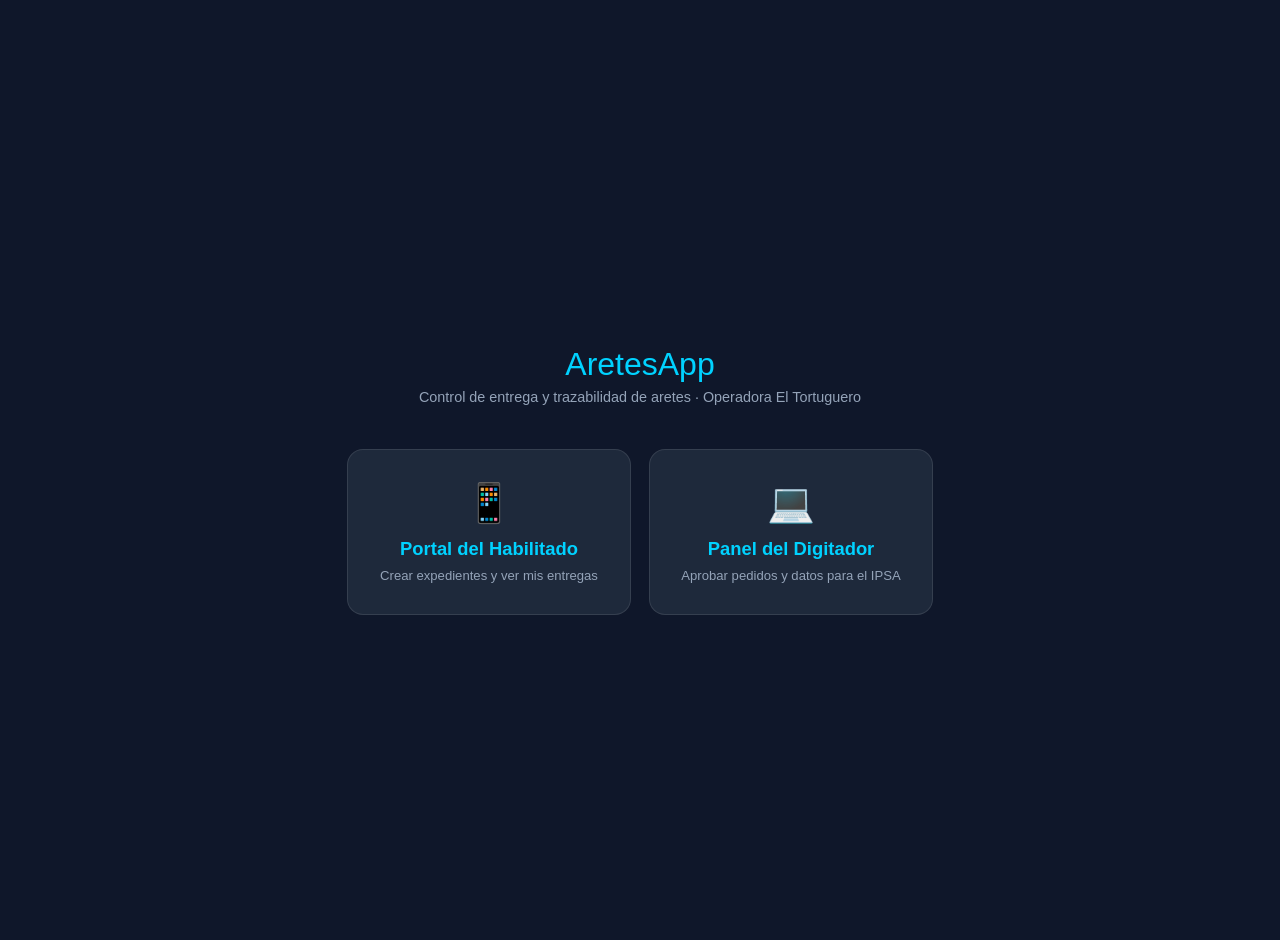
==== index.html @ fb2f84dc "Add files via upload" ====
<!DOCTYPE html>
<html lang="es">
<head>
<meta charset="UTF-8">
<meta name="viewport" content="width=device-width, initial-scale=1.0">
<title>AretesApp</title>
<style>
  :root{--primary:#00d2ff;--bg:#0f172a;--card:#1e293b;--text:#f8fafc;}
  body{font-family:'Segoe UI',sans-serif;background:var(--bg);color:var(--text);margin:0;min-height:100vh;display:flex;flex-direction:column;justify-content:center;align-items:center;padding:20px;}
  h1{color:var(--primary);font-weight:300;margin-bottom:6px;text-align:center;}
  p.sub{color:#94a3b8;margin-top:0;text-align:center;font-size:.9rem;}
  .grid{display:flex;gap:18px;flex-wrap:wrap;justify-content:center;margin-top:30px;}
  a.card{background:var(--card);border:1px solid rgba(255,255,255,.1);border-radius:16px;padding:30px 26px;width:230px;text-decoration:none;color:var(--text);text-align:center;transition:.2s;}
  a.card:hover{border-color:var(--primary);transform:translateY(-3px);}
  a.card .ico{font-size:2.4rem;}
  a.card h2{color:var(--primary);font-size:1.15rem;margin:12px 0 6px;}
  a.card span{font-size:.82rem;color:#94a3b8;}
</style>
</head>
<body>
  <h1>AretesApp</h1>
  <p class="sub">Control de entrega y trazabilidad de aretes · Operadora El Tortuguero</p>
  <div class="grid">
    <a class="card" href="habilitado.html">
      <div class="ico">📱</div>
      <h2>Portal del Habilitado</h2>
      <span>Crear expedientes y ver mis entregas</span>
    </a>
    <a class="card" href="digitador.html">
      <div class="ico">💻</div>
      <h2>Panel del Digitador</h2>
      <span>Aprobar pedidos y datos para el IPSA</span>
    </a>
  </div>
</body>
</html>
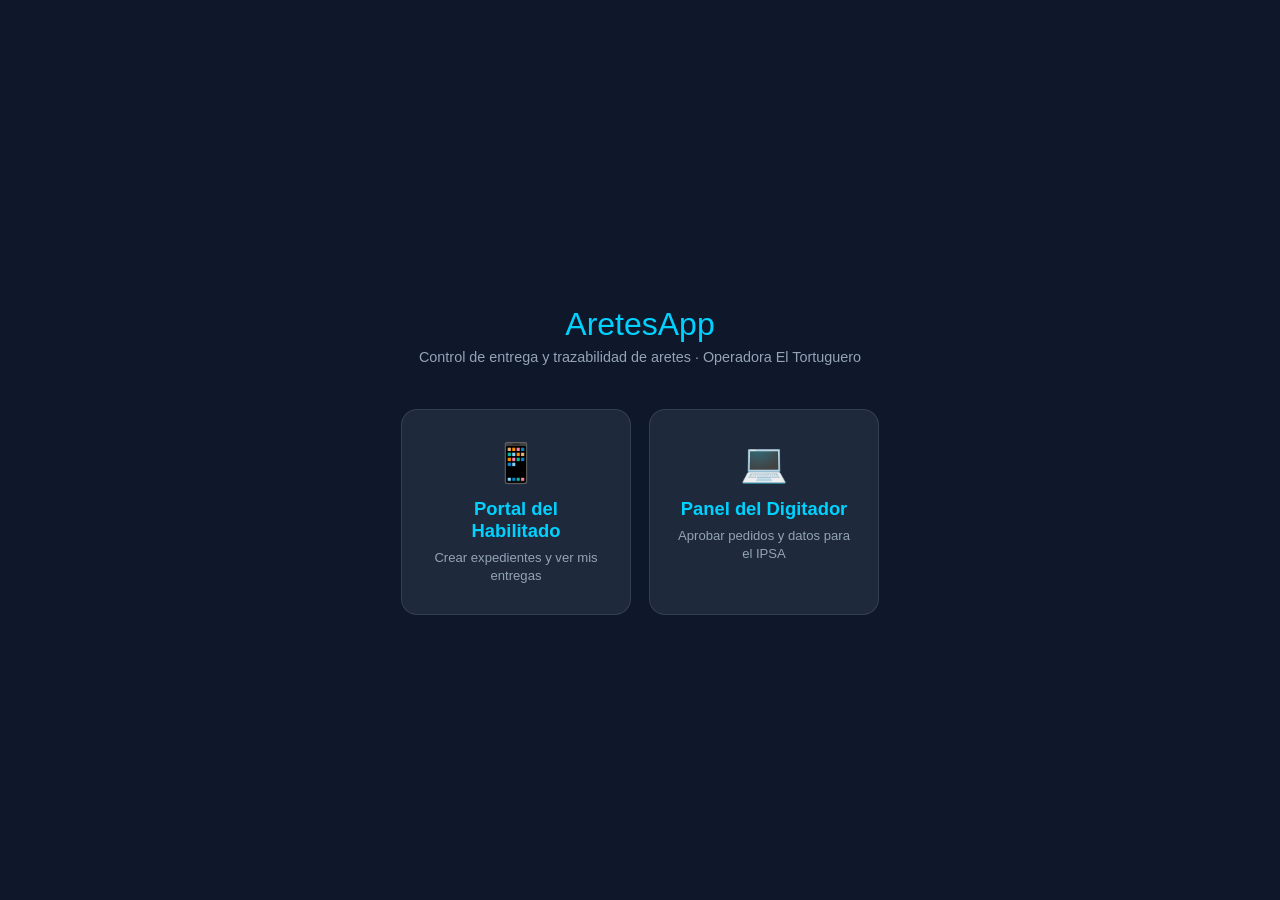
==== commit ef74cd02: "Add files via upload" ====
--- a/index.html
+++ b/index.html
@@ -2,11 +2,17 @@
 <html lang="es">
 <head>
 <meta charset="UTF-8">
-<meta name="viewport" content="width=device-width, initial-scale=1.0">
+<meta name="viewport" content="width=device-width, initial-scale=1, maximum-scale=1, minimum-scale=1, user-scalable=no, viewport-fit=cover">
+<meta name="theme-color" content="#0f172a">
+<link rel="manifest" href="manifest.json">
+<link rel="apple-touch-icon" href="icon-192.png">
 <title>AretesApp</title>
 <style>
   :root{--primary:#00d2ff;--bg:#0f172a;--card:#1e293b;--text:#f8fafc;}
-  body{font-family:'Segoe UI',sans-serif;background:var(--bg);color:var(--text);margin:0;min-height:100vh;display:flex;flex-direction:column;justify-content:center;align-items:center;padding:20px;}
+  *{box-sizing:border-box;-webkit-tap-highlight-color:transparent;}
+  html{-webkit-text-size-adjust:100%;text-size-adjust:100%;}
+  html,body{overflow-x:hidden;overscroll-behavior:none;}
+  body{font-family:'Segoe UI',sans-serif;background:var(--bg);color:var(--text);margin:0;min-height:100vh;min-height:100dvh;display:flex;flex-direction:column;justify-content:center;align-items:center;padding:20px;touch-action:manipulation;-webkit-user-select:none;user-select:none;}
   h1{color:var(--primary);font-weight:300;margin-bottom:6px;text-align:center;}
   p.sub{color:#94a3b8;margin-top:0;text-align:center;font-size:.9rem;}
   .grid{display:flex;gap:18px;flex-wrap:wrap;justify-content:center;margin-top:30px;}
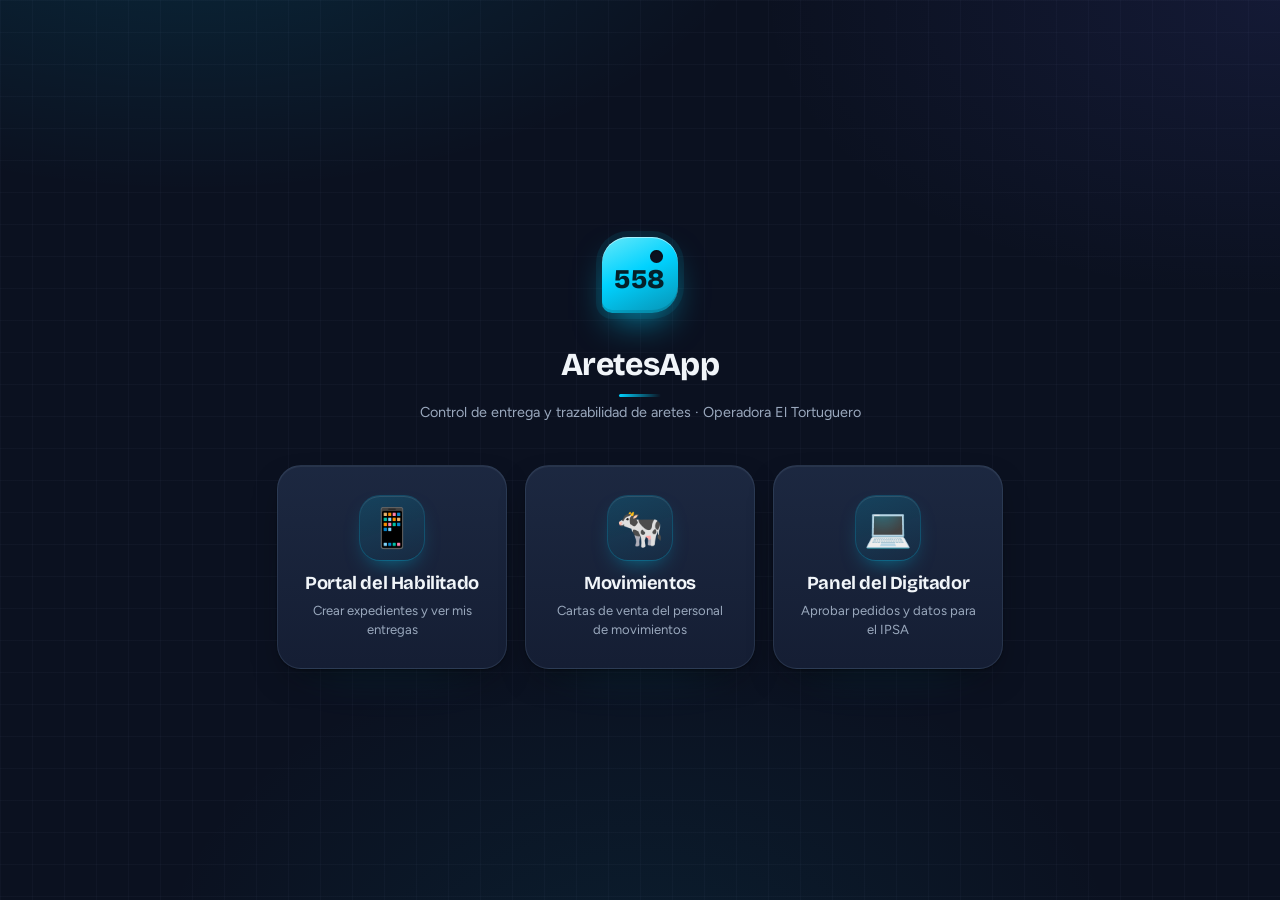
==== commit 456cf1e3: "Versión 2: Supabase, movimientos y nuevo diseño" ====
--- a/index.html
+++ b/index.html
@@ -3,27 +3,31 @@
 <head>
 <meta charset="UTF-8">
 <meta name="viewport" content="width=device-width, initial-scale=1, maximum-scale=1, minimum-scale=1, user-scalable=no, viewport-fit=cover">
-<meta name="theme-color" content="#0f172a">
+<meta name="theme-color" content="#1F5E3B">
 <link rel="manifest" href="manifest.json">
 <link rel="apple-touch-icon" href="icon-192.png">
 <title>AretesApp</title>
 <style>
   :root{--primary:#00d2ff;--bg:#0f172a;--card:#1e293b;--text:#f8fafc;}
   *{box-sizing:border-box;-webkit-tap-highlight-color:transparent;}
-  html{-webkit-text-size-adjust:100%;text-size-adjust:100%;}
-  html,body{overflow-x:hidden;overscroll-behavior:none;}
+  html{-webkit-text-size-adjust:100%;text-size-adjust:100%;touch-action:manipulation;}
+  html,body{overflow-x:hidden;overflow-x:clip;overscroll-behavior-x:none;}
   body{font-family:'Segoe UI',sans-serif;background:var(--bg);color:var(--text);margin:0;min-height:100vh;min-height:100dvh;display:flex;flex-direction:column;justify-content:center;align-items:center;padding:20px;touch-action:manipulation;-webkit-user-select:none;user-select:none;}
   h1{color:var(--primary);font-weight:300;margin-bottom:6px;text-align:center;}
-  p.sub{color:#94a3b8;margin-top:0;text-align:center;font-size:.9rem;}
+  p.sub{color:#5E6E63;margin-top:0;text-align:center;font-size:.9rem;}
   .grid{display:flex;gap:18px;flex-wrap:wrap;justify-content:center;margin-top:30px;}
-  a.card{background:var(--card);border:1px solid rgba(255,255,255,.1);border-radius:16px;padding:30px 26px;width:230px;text-decoration:none;color:var(--text);text-align:center;transition:.2s;}
+  a.card{background:var(--card);border:1px solid rgba(255,255,255,.12);border-radius:16px;padding:30px 26px;width:230px;text-decoration:none;color:var(--text);text-align:center;transition:.2s;}
   a.card:hover{border-color:var(--primary);transform:translateY(-3px);}
   a.card .ico{font-size:2.4rem;}
   a.card h2{color:var(--primary);font-size:1.15rem;margin:12px 0 6px;}
-  a.card span{font-size:.82rem;color:#94a3b8;}
+  a.card span{font-size:.82rem;color:#5E6E63;}
 </style>
+<link rel="preconnect" href="https://fonts.googleapis.com"><link rel="preconnect" href="https://fonts.gstatic.com" crossorigin>
+<link href="https://fonts.googleapis.com/css2?family=Bricolage+Grotesque:opsz,wght@12..96,600;12..96,700;12..96,800&family=Figtree:wght@400;500;600;700&display=swap" rel="stylesheet">
+<link rel="stylesheet" href="tema.css?v=5">
 </head>
 <body>
+  <div style="text-align:center"><div class="logo-badge" style="display:inline-flex;align-items:center;justify-content:center;width:76px;height:76px;border-radius:22px;margin:6px 0 10px"></div></div>
   <h1>AretesApp</h1>
   <p class="sub">Control de entrega y trazabilidad de aretes · Operadora El Tortuguero</p>
   <div class="grid">
@@ -31,6 +35,11 @@
       <div class="ico">📱</div>
       <h2>Portal del Habilitado</h2>
       <span>Crear expedientes y ver mis entregas</span>
+    </a>
+    <a class="card" href="movimiento.html">
+      <div class="ico">🐄</div>
+      <h2>Movimientos</h2>
+      <span>Cartas de venta del personal de movimientos</span>
     </a>
     <a class="card" href="digitador.html">
       <div class="ico">💻</div>
--- a/tema.css
+++ b/tema.css
@@ -0,0 +1,226 @@
+/* =====================================================================
+   AretesApp — Tema "Noche cian"  (v4)
+   La paleta original del sistema (azul noche + cian #00d2ff), llevada a
+   un acabado elegante: profundidad en capas, vidrio, brillos finos,
+   radios con jerarquía y estados claros. Un solo archivo para todo.
+   ===================================================================== */
+:root{
+  --primary:#00d2ff; --primary-d:#0891b2; --primary-s:rgba(0,210,255,.12);
+  --bg:#0b1120; --bg2:#101a30; --card:#18233a; --card2:#1f2c47;
+  --text:#f1f5f9; --muted:#9aa8bd; --line:rgba(255,255,255,.09);
+  --success:#10b981; --warn:#f59e0b; --danger:#ef4444;
+
+  --radio:22px; --radio-m:16px; --radio-s:13px;
+  --borde:rgba(148,178,214,.14);
+  --brillo-borde:inset 0 1px 0 rgba(255,255,255,.06);
+  --sombra:inset 0 1px 0 rgba(255,255,255,.06), 0 1px 2px rgba(0,0,0,.35),
+           0 14px 34px -14px rgba(0,0,0,.65), 0 30px 60px -40px rgba(0,210,255,.18);
+  --sombra-alta:inset 0 1px 0 rgba(255,255,255,.08), 0 2px 6px rgba(0,0,0,.4),
+           0 22px 44px -16px rgba(0,0,0,.7), 0 0 0 1px rgba(0,210,255,.22);
+  --brillo-cian:0 8px 22px -8px rgba(0,210,255,.6);
+  --suave:cubic-bezier(.2,.7,.2,1);
+  --letra:"Figtree", system-ui, -apple-system, "Segoe UI", Roboto, sans-serif;
+  --titulo:"Bricolage Grotesque", "Figtree", system-ui, sans-serif;
+}
+
+/* ---------- Base y fondo con aurora tenue ---------- */
+html,body{background-color:var(--bg) !important;}
+body{min-height:100vh;min-height:100dvh;
+  font-family:var(--letra) !important;color:var(--text) !important;-webkit-font-smoothing:antialiased;
+  background:
+    radial-gradient(900px 480px at 15% -120px, rgba(0,210,255,.13), transparent 65%),
+    radial-gradient(800px 460px at 100% 0%, rgba(99,102,241,.10), transparent 65%),
+    radial-gradient(700px 500px at 50% 110%, rgba(8,145,178,.10), transparent 70%),
+    linear-gradient(rgba(148,178,214,.035) 1px, transparent 1px) 0 0/32px 32px,
+    linear-gradient(90deg, rgba(148,178,214,.035) 1px, transparent 1px) 0 0/32px 32px,
+    var(--bg) !important;
+  background-attachment:fixed !important;
+}
+input,select,textarea,button{font-family:var(--letra);}
+h1,h2,h3{font-family:var(--titulo);letter-spacing:-.022em !important;}
+h1{color:var(--text) !important;font-weight:750 !important;}
+h1::after{content:"";display:block;width:42px;height:3px;border-radius:3px;margin:10px auto 0;
+  background:linear-gradient(90deg,var(--primary),rgba(0,210,255,0));}
+.subtitle,.sub,p.sub,.muted,.hint{color:var(--muted) !important;}
+::selection{background:rgba(0,210,255,.3);}
+:focus-visible{outline:2px solid var(--primary);outline-offset:3px;}
+@media (prefers-reduced-motion:reduce){*{transition:none !important;animation:none !important;}}
+
+/* ---------- Tarjetas de vidrio ---------- */
+.card,.login-card,.login-box,.ipsa-card,.modal-content,.exp,.prod,.mov{
+  background:linear-gradient(180deg,rgba(30,43,68,.92) 0%,rgba(22,32,54,.92) 100%) !important;
+  border:1px solid var(--borde) !important;box-shadow:var(--sombra) !important;color:var(--text);
+  backdrop-filter:blur(10px);}
+.card,.login-card,.login-box,.modal-content{border-radius:var(--radio) !important;}
+.mov,.exp,.prod{border-radius:var(--radio-m) !important;transition:transform .2s var(--suave),box-shadow .2s var(--suave);}
+.mov:hover,.exp:hover,.prod:hover{transform:translateY(-1px);box-shadow:var(--sombra-alta) !important;}
+.exp-block,.ipsa-item,.arete,.dato{background:rgba(11,17,32,.55) !important;border:1px solid var(--borde) !important;
+  border-radius:var(--radio-m) !important;box-shadow:inset 0 1px 2px rgba(0,0,0,.25);}
+.arete,.dato,.ipsa-item{border-radius:12px !important;}
+.ipsa-item{border-left:3px solid var(--primary) !important;}
+.ipsa-item .v{color:var(--text) !important;}
+/* filete cian arriba de las tarjetas de acceso */
+.login-card,.login-box,#loginView .card{position:relative;overflow:hidden;}
+.login-card::before,.login-box::before,#loginView .card::before{content:"";position:absolute;inset:0 0 auto 0;height:3px;
+  background:linear-gradient(90deg,transparent,var(--primary) 30%,#7dd3fc 60%,transparent);}
+
+/* ---------- Campos ---------- */
+input:not([type=checkbox]):not([type=radio]):not([type=file]),select,textarea,.inp,.inp-sm{
+  background:rgba(8,13,26,.7) !important;color:var(--text) !important;border:1px solid rgba(148,178,214,.18) !important;
+  border-radius:var(--radio-s) !important;min-height:48px;padding-left:14px !important;padding-right:14px !important;
+  box-shadow:inset 0 1px 3px rgba(0,0,0,.35) !important;
+  transition:border-color .2s var(--suave),box-shadow .2s var(--suave),background .2s;}
+.inp-sm{min-height:40px;}
+input:hover:not(:focus):not([type=checkbox]),select:hover:not(:focus),textarea:hover:not(:focus){border-color:rgba(148,178,214,.32) !important;}
+input:focus,select:focus,textarea:focus,.inp:focus,.inp-sm:focus{outline:none !important;
+  border-color:var(--primary) !important;background:rgba(8,13,26,.9) !important;
+  box-shadow:0 0 0 1px var(--primary), 0 0 0 5px rgba(0,210,255,.14), 0 0 22px -4px rgba(0,210,255,.35) !important;}
+input::placeholder,textarea::placeholder{color:#5f6e86;}
+select{appearance:none;-webkit-appearance:none;padding-right:38px !important;
+  background-image:url("data:image/svg+xml,%3Csvg xmlns='http://www.w3.org/2000/svg' width='12' height='8' viewBox='0 0 12 8'%3E%3Cpath d='M1 1.5l5 5 5-5' fill='none' stroke='%2300d2ff' stroke-width='1.8' stroke-linecap='round' stroke-linejoin='round'/%3E%3C/svg%3E") !important;
+  background-repeat:no-repeat !important;background-position:right 14px center !important;}
+select option{background:#101a30;color:var(--text);}
+label,.lbl,.field-lbl{color:var(--muted) !important;font-weight:600;font-size:.82rem !important;}
+input[type=checkbox]{accent-color:var(--primary);}
+
+/* ---------- Botones ---------- */
+.btn,.btn-primary,.seg button.on{
+  background:linear-gradient(180deg,#3fe0ff 0%,var(--primary) 45%,#00a9d4 100%) !important;color:#04202a !important;
+  border:none !important;font-weight:750 !important;border-radius:var(--radio-s) !important;letter-spacing:.005em;
+  box-shadow:inset 0 1px 0 rgba(255,255,255,.45), 0 1px 2px rgba(0,0,0,.4), var(--brillo-cian) !important;
+  transition:transform .15s var(--suave),box-shadow .2s var(--suave),filter .2s;}
+.btn:hover,.btn-primary:hover{filter:brightness(1.06);transform:translateY(-1px);
+  box-shadow:inset 0 1px 0 rgba(255,255,255,.5), 0 2px 4px rgba(0,0,0,.4), 0 14px 30px -8px rgba(0,210,255,.7) !important;}
+.btn:active,.btn-primary:active{transform:translateY(0) scale(.99);filter:brightness(.95);
+  box-shadow:inset 0 2px 5px rgba(0,0,0,.3) !important;}
+.btn:disabled,.btn-primary:disabled{background:#2a3954 !important;color:#7a89a3 !important;box-shadow:none !important;transform:none;filter:none;cursor:not-allowed;}
+.btn-success{background:linear-gradient(180deg,#34d399,var(--success) 55%,#059669) !important;color:#022c1f !important;
+  box-shadow:inset 0 1px 0 rgba(255,255,255,.4), 0 8px 20px -8px rgba(16,185,129,.6) !important;}
+.btn-ghost{background:rgba(0,210,255,.06) !important;color:var(--primary) !important;border:1px solid rgba(0,210,255,.35) !important;
+  box-shadow:var(--brillo-borde) !important;filter:none !important;}
+.btn-ghost:hover{background:rgba(0,210,255,.13) !important;border-color:var(--primary) !important;transform:translateY(-1px);
+  box-shadow:0 8px 18px -10px rgba(0,210,255,.6) !important;}
+.btn-sm{border-radius:10px !important;}
+
+/* ---------- Pestañas del panel: riel de vidrio ---------- */
+.tabs{background:rgba(15,23,42,.6);border:1px solid var(--borde);border-radius:22px !important;padding:6px;gap:4px !important;
+  width:fit-content;max-width:100%;margin-left:auto;margin-right:auto;backdrop-filter:blur(12px);
+  box-shadow:inset 0 1px 0 rgba(255,255,255,.05), 0 14px 30px -20px rgba(0,0,0,.8);}
+.tab-btn{background:transparent !important;border:1px solid transparent !important;color:var(--muted) !important;
+  border-radius:999px !important;font-weight:600 !important;padding:9px 16px 12px !important;transition:color .2s,background .2s var(--suave);}
+.tab-btn:hover{background:rgba(255,255,255,.05) !important;color:var(--text) !important;}
+.tab-btn.active{background:linear-gradient(180deg,rgba(0,210,255,.22),rgba(0,210,255,.10)) !important;color:#e6fbff !important;
+  border-color:rgba(0,210,255,.45) !important;position:relative;
+  box-shadow:inset 0 1px 0 rgba(255,255,255,.12), 0 0 20px -6px rgba(0,210,255,.55) !important;}
+.tab-btn.active::after{content:"";position:absolute;left:50%;bottom:3px;width:16px;height:3px;margin-left:-8px;
+  border-radius:3px;background:var(--primary);box-shadow:0 0 8px var(--primary);}
+
+/* Selector segmentado (portal habilitado) */
+.seg{background:rgba(8,13,26,.55) !important;border:1px solid var(--borde) !important;border-radius:18px !important;
+  box-shadow:inset 0 1px 3px rgba(0,0,0,.35) !important;}
+.seg button{border-radius:13px !important;color:var(--muted);transition:background .2s,color .2s;}
+
+/* ---------- Tablas ---------- */
+table{border-collapse:separate !important;border-spacing:0 !important;border:1px solid var(--borde);
+  border-radius:var(--radio-m) !important;overflow:hidden;background:rgba(11,17,32,.35);}
+th{background:linear-gradient(180deg,rgba(0,210,255,.09),rgba(0,210,255,.03)) !important;color:#7dd3fc !important;
+  font-size:.74rem !important;letter-spacing:.04em;padding-top:12px !important;padding-bottom:12px !important;
+  border-bottom:1px solid var(--borde) !important;}
+td{border-bottom:1px solid rgba(148,178,214,.08) !important;}
+tr:last-child td{border-bottom:none !important;}
+tbody tr:nth-child(even) td{background:rgba(255,255,255,.018);}
+tr.clickable td{transition:background .15s;}
+tr.clickable:hover td{background:rgba(0,210,255,.07) !important;}
+.mono{color:#7dd3fc !important;font-family:ui-monospace,"Cascadia Mono",Consolas,monospace !important;}
+
+/* ---------- Avisos ---------- */
+.msg-ok,.msg-err,.msg-info,.msg-load{border-radius:var(--radio-s) !important;border-left-width:4px !important;backdrop-filter:blur(6px);}
+.msg-ok{background:rgba(16,185,129,.10) !important;color:#6ee7b7 !important;border:1px solid rgba(16,185,129,.28) !important;border-left-color:var(--success) !important;}
+.msg-err{background:rgba(239,68,68,.10) !important;color:#fca5a5 !important;border:1px solid rgba(239,68,68,.28) !important;border-left-color:var(--danger) !important;}
+.msg-info{background:rgba(0,210,255,.08) !important;color:#a5f3fc !important;border:1px solid rgba(0,210,255,.25) !important;border-left-color:var(--primary) !important;}
+.msg-load{border-left-color:var(--warn) !important;}
+
+/* ---------- Chips, etiquetas y estados ---------- */
+.chip{background:rgba(0,210,255,.08) !important;border:1px solid rgba(0,210,255,.25) !important;color:var(--text) !important;
+  border-radius:12px !important;}
+.chip b{color:var(--primary) !important;}
+.chip.sel{background:rgba(16,185,129,.14) !important;border-color:var(--success) !important;}
+.pill,.badge{display:inline-flex;align-items:center;gap:6px;font-weight:700 !important;border:1px solid rgba(255,255,255,.06);}
+.pill::before,.badge::before{content:"";width:6px;height:6px;border-radius:50%;background:currentColor;box-shadow:0 0 6px currentColor;flex:none;}
+.pill-puente{border-radius:999px !important;}
+.pp-ok{background:rgba(16,185,129,.14) !important;color:#6ee7b7 !important;box-shadow:inset 0 0 0 1px rgba(16,185,129,.35),0 0 14px -4px rgba(16,185,129,.6);}
+.pp-warn{background:rgba(245,158,11,.14) !important;color:#fcd34d !important;box-shadow:inset 0 0 0 1px rgba(245,158,11,.35);}
+.pp-off{background:rgba(255,255,255,.05) !important;color:var(--muted) !important;box-shadow:inset 0 0 0 1px rgba(255,255,255,.08);}
+.copy{color:var(--primary) !important;}
+
+/* ---------- Barra superior del panel y barra de la app ---------- */
+.topbar,.appbar{background:rgba(15,23,42,.72) !important;backdrop-filter:saturate(1.4) blur(16px) !important;
+  border:1px solid var(--borde) !important;box-shadow:var(--sombra) !important;}
+.topbar{border-radius:999px !important;padding:8px 10px 8px 16px !important;}
+#loginDig{background:transparent !important;}
+.top{border-bottom:1px solid var(--borde) !important;}
+
+/* ---------- Barra inferior del celular: flotante ---------- */
+.bottomnav{left:12px !important;right:12px !important;bottom:12px !important;border-radius:22px !important;
+  background:rgba(15,23,42,.82) !important;backdrop-filter:saturate(1.5) blur(18px) !important;
+  border:1px solid var(--borde) !important;
+  box-shadow:inset 0 1px 0 rgba(255,255,255,.06), 0 18px 40px -12px rgba(0,0,0,.8) !important;
+  padding-bottom:calc(6px + env(safe-area-inset-bottom,0px)) !important;}
+.bottomnav button{color:var(--muted) !important;}
+.bottomnav button.on{color:var(--primary) !important;}
+.bottomnav button.on .bi{transform:translateY(-2px) scale(1.06) !important;filter:drop-shadow(0 0 8px rgba(0,210,255,.6));}
+.bottomnav button .dot{width:18px !important;height:4px !important;}
+.bottomnav button.on .dot{background:var(--primary) !important;box-shadow:0 0 8px var(--primary);}
+body:has(.bottomnav:not(.oculto)){padding-bottom:110px;}
+
+/* ---------- Ventanas emergentes ---------- */
+.modal-overlay{background:rgba(3,7,18,.7) !important;backdrop-filter:blur(8px) !important;}
+.modal-content{animation:entrar .28s var(--suave);}
+@keyframes entrar{from{opacity:0;transform:translateY(10px) scale(.98);}to{opacity:1;transform:none;}}
+
+/* ---------- Pasos del portal de movimientos ---------- */
+.paso .n{width:32px !important;height:32px !important;background:rgba(0,210,255,.12) !important;color:var(--primary) !important;
+  font-family:var(--titulo);box-shadow:0 0 0 1px rgba(0,210,255,.35), 0 0 16px -4px rgba(0,210,255,.5);}
+.paso.ok .n{background:var(--success) !important;color:#fff !important;box-shadow:0 0 0 4px rgba(16,185,129,.18);}
+.card.bloqueado{opacity:.5;filter:saturate(.5);}
+.icon-btn{background:rgba(255,255,255,.04) !important;color:var(--text) !important;border:1px solid var(--borde) !important;border-radius:12px !important;}
+.spin{border-color:rgba(0,210,255,.2) !important;border-top-color:var(--primary) !important;}
+
+/* ---------- Total del habilitado ---------- */
+.total-card{border-radius:var(--radio) !important;border:1px solid rgba(0,210,255,.25) !important;
+  background:linear-gradient(135deg,rgba(0,210,255,.16) 0%,rgba(8,145,178,.06) 60%,rgba(99,102,241,.08) 100%) !important;
+  box-shadow:inset 0 1px 0 rgba(255,255,255,.07), 0 16px 34px -18px rgba(0,210,255,.45);}
+.total-card .t-l small{text-transform:none !important;letter-spacing:0 !important;}
+.total-card .t-l b{color:var(--primary) !important;text-shadow:0 0 18px rgba(0,210,255,.35);}
+
+/* ---------- Inicio ---------- */
+a.card{background:linear-gradient(180deg,rgba(30,43,68,.9),rgba(22,32,54,.9)) !important;border:1px solid var(--borde) !important;
+  border-radius:24px !important;box-shadow:var(--sombra) !important;
+  transition:transform .25s var(--suave),box-shadow .25s var(--suave),border-color .2s !important;}
+a.card:hover{transform:translateY(-4px);box-shadow:var(--sombra-alta) !important;border-color:rgba(0,210,255,.4) !important;}
+a.card h2{color:var(--text) !important;font-family:var(--titulo);}
+a.card span{color:var(--muted) !important;}
+a.card .ico{display:inline-grid;place-items:center;width:64px;height:64px;border-radius:20px;
+  background:linear-gradient(160deg,rgba(0,210,255,.16),rgba(0,210,255,.04));
+  box-shadow:inset 0 1px 0 rgba(255,255,255,.1), 0 0 0 1px rgba(0,210,255,.2), 0 10px 22px -10px rgba(0,210,255,.5);}
+
+/* ---------- Logo: arete cian con agujero y 558 ---------- */
+.logo-badge{position:relative;border:none !important;border-radius:26px 26px 26px 10px !important;font-size:0 !important;
+  background:linear-gradient(155deg,#67e8f9 0%,var(--primary) 45%,var(--primary-d) 100%) !important;
+  box-shadow:inset 0 1px 0 rgba(255,255,255,.5), inset 0 -3px 0 rgba(0,0,0,.12),
+             0 0 0 6px rgba(0,210,255,.08), 0 16px 36px -10px rgba(0,210,255,.6) !important;}
+.logo-badge > *{display:none !important;}
+.logo-badge::before{content:"558";font:800 27px/1 var(--titulo);color:#04202a;letter-spacing:.02em;margin-top:8px;}
+.logo-badge::after{content:"";position:absolute;top:13px;right:15px;width:13px;height:13px;border-radius:50%;
+  background:var(--bg);box-shadow:inset 0 1px 2px rgba(0,0,0,.5);}
+.logo-wrap h1{font-size:1.7rem !important;}
+.logo-wrap p{color:var(--muted) !important;}
+.logo-wrap h1::after{display:none;}
+
+/* ---------- Barras de desplazamiento ---------- */
+*{scrollbar-width:thin;scrollbar-color:#2a3954 transparent;}
+::-webkit-scrollbar{width:9px;height:9px;}
+::-webkit-scrollbar-thumb{background:#2a3954;border-radius:9px;border:2px solid transparent;background-clip:padding-box;}
+
+/* Evita que al deslizar hacia abajo en el celular se recargue la página sin querer */
+html,body{overscroll-behavior-y:none;}
